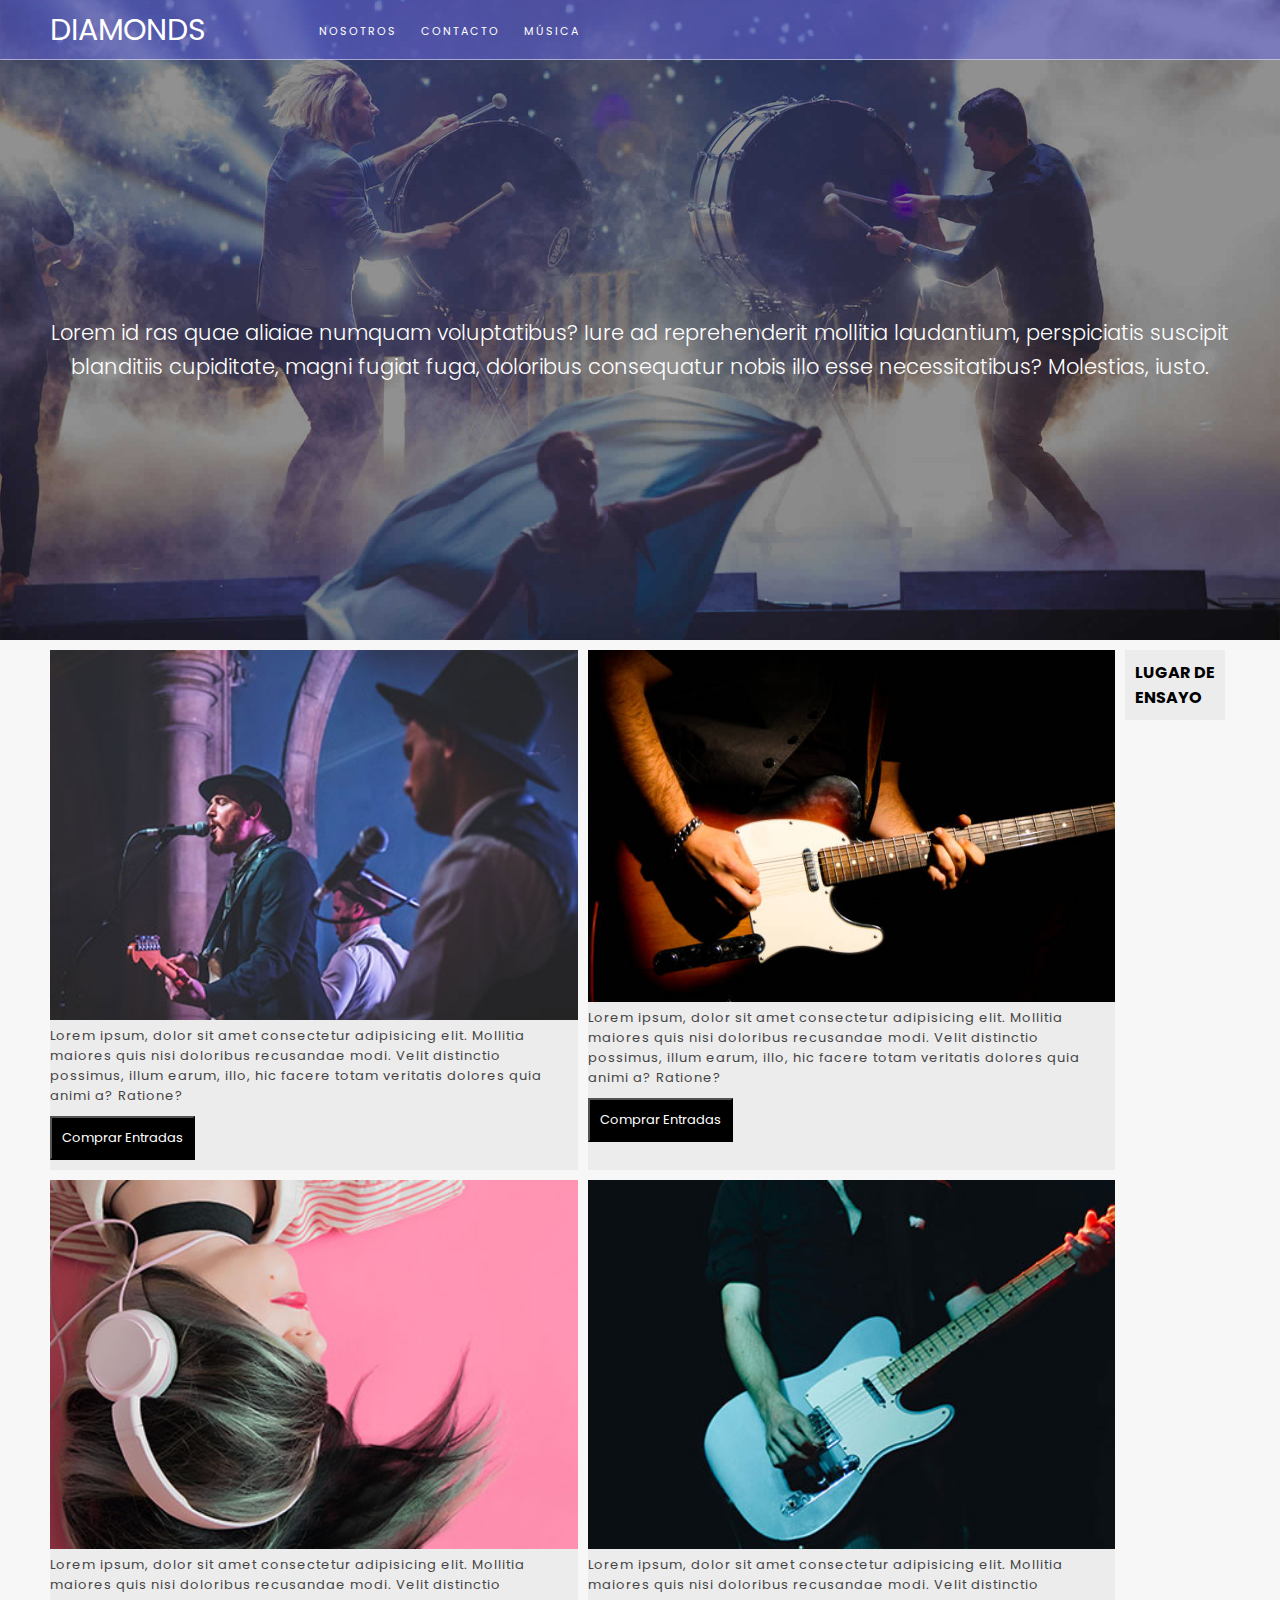
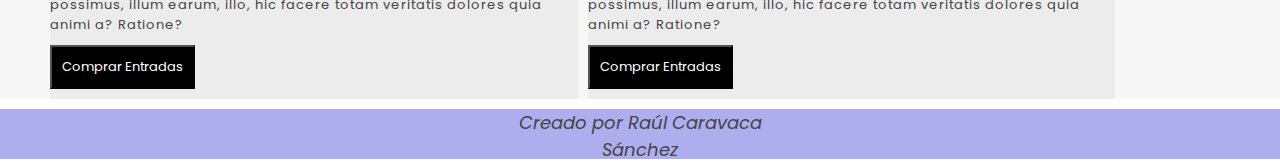
==== index.html @ 2030dcec "Add files via upload" ====
<!DOCTYPE html>
<html lang="es">
<head>
    <meta charset="UTF-8">
    <meta http-equiv="X-UA-Compatible" content="IE=edge">
    <meta name="viewport" content="width=device-width, initial-scale=1.0">
    <title>Diamonds</title>
    <link href="css/estilos.css" rel="stylesheet">
    <link href="multimedia/images/favicon.png" rel="icon" type="image/png">
    <link rel="stylesheet" href="https://use.fontawesome.com/releases/v5.8.1/css/all.css" integrity="sha384-50oBUHEmvpQ+1lW4y57PTFmhCaXp0ML5d60M1M7uH2+nqUivzIebhndOJK28anvf" crossorigin="anonymous">
</head>
<body>
    <div class="padre">
        <header class="header">
            <div class="menu margen-interno">
                <div class="logo">
                    <a href="./index.html">DIAMONDS</a>
                </div>
                <div class="nav">
                    <a href="./about_us/about_us.html"><i class="fa fa-user"></i><span class="off">Nosotros</span></a>
                    <a href="./unete/unete.html"><i class="fa fa-phone"></i><span class="off">Contacto</span></a>
                    <a href="./nuestra_musica/nuestra_musica.html"><i class="fa fa-music"></i><span class="off">Música</span></a>
                </div>
                <div class="social">
                    <a href="https://www.iesjuanbosco.es/"><i class="fab fa-instagram"></i></a>
                    <a href="https://www.iesjuanbosco.es/"><i class="fab fa-twitter"></i></a>
                </div>
            </div>
            <div class="texto-principal margen-interno">
                <h1>Lorem id ras quae aliaiae numquam voluptatibus? Iure ad reprehenderit mollitia laudantium, perspiciatis suscipit blanditiis cupiditate, magni fugiat fuga, doloribus consequatur nobis illo esse necessitatibus? Molestias, iusto.</h1>
            </div>
        </header>
        <section class="section margen-interno">
            <div class="articulos">
                <article class="article">
                    <img src="multimedia/images/gallery4.jpg" alt="grupo">
                    <p>Lorem ipsum, dolor sit amet consectetur adipisicing elit. Mollitia maiores quis nisi doloribus recusandae modi. Velit distinctio possimus, illum earum, illo, hic facere totam veritatis dolores quia animi a? Ratione?</p>
                    <button  onclick="alert('Entradas no disponibles en este momento')">Comprar Entradas</button>
                </article>
                <article class="article">
                    <img src="multimedia/images/descarga.jpg" alt="grupo">
                    <p>Lorem ipsum, dolor sit amet consectetur adipisicing elit. Mollitia maiores quis nisi doloribus recusandae modi. Velit distinctio possimus, illum earum, illo, hic facere totam veritatis dolores quia animi a? Ratione?</p>
                    <button  onclick="alert('Entradas no disponibles en este momento')">Comprar Entradas</button>
                </article>
                <article class="article">
                    <img src="multimedia/images/gallery2.jpg" alt="grupo">
                    <p>Lorem ipsum, dolor sit amet consectetur adipisicing elit. Mollitia maiores quis nisi doloribus recusandae modi. Velit distinctio possimus, illum earum, illo, hic facere totam veritatis dolores quia animi a? Ratione?</p>
                    <button  onclick="alert('Entradas no disponibles en este momento')">Comprar Entradas</button>
                </article>
                <article class="article">
                    <img src="multimedia/images/gallery3.jpg" alt="grupo">
                    <p>Lorem ipsum, dolor sit amet consectetur adipisicing elit. Mollitia maiores quis nisi doloribus recusandae modi. Velit distinctio possimus, illum earum, illo, hic facere totam veritatis dolores quia animi a? Ratione?</p>
                    <button  onclick="alert('Entradas no disponibles en este momento')">Comprar Entradas</button>
                </article>
            </div>
            <aside class="aside">
                <h4>Lugar de Ensayo</h4>
                <div class="mapa" style="width: 100%"><iframe width="100" height="600" frameborder="0" scrolling="no" marginheight="0" marginwidth="0" src="https://maps.google.com/maps?width=100%25&amp;height=600&amp;hl=es&amp;q=Santiago%20Bernabeu+(Lugar%20de%20Ensayos)&amp;t=&amp;z=14&amp;ie=UTF8&amp;iwloc=B&amp;output=embed"><a href="https://www.gps.ie/car-satnav-gps/">Car GPS</a></iframe></div>
            </aside>
        </section>
        <footer class="footer margen-interno">
            <div class="pie">
                <address>Creado por Raúl Caravaca Sánchez</address>
            </div>
        </footer>
    </div>      
</body>
</html>
---- css/estilos.css ----
@import url('https://fonts.googleapis.com/css?family=Poppins:100,100i,40,200i,300,300i,400,400i,500,500i,600,600i,700,700i,800,800i,900,900i');

*{
	margin: 0;
	padding: 0;
	box-sizing: border-box;
	font-family: 'Poppins', sans-serif;
}
a{
	text-decoration: none;
}
.padre{
	display: flex;
	flex-flow: column nowrap;
}
.margen-interno{
	padding: 0 50px;
}
.header {
	background: url("../multimedia/images/banner2.jpg");
	background-position: center;
	background-attachment: contain;
	background-size: cover;
	display: flex;
	flex-flow: column nowrap;
}
.menu{
	background:  rgba(105, 105, 226, 0.541);
	display: flex;
	flex-flow: row nowrap;
	height: 60px;
	align-items: center;
	border-bottom: 1px solid rgba(255, 255, 255, .5);
}
.logo{
	flex:1 1 auto;
}
.logo a {
	color: white;
	font-size: 30px;
	
}
.logo a:hover {
	color: #343434;
	
}
.nav{
	
	flex:5 1 auto;
}
.nav a{
	color: white;
	font-size: 11px;
	text-transform: uppercase;
	padding: 0 10px;
	letter-spacing: 2px;
}
.nav a:hover {
	color: #343434;
}
.social{
	display: flex;
	flex:1 1 auto;
}
.social a{
	font-size: 18px;
	color: white;
	padding: 0 5px;
}
.social a:hover {
	color: #343434;
	
}
.texto-principal{
	height: 580px;
	display: flex;
	align-items: center;
}
h1{
	color: white;
	font-weight: 300;
	text-align: center;
	line-height: 1.6;
	font-size: 21px;
}
.section {
	background: #f7f7f7;
	display: flex;
}
.articulos{
	background: #f7f7f7;
	flex:2 1 auto;
	display: flex;
	flex-flow: row wrap;

}
.article{
	flex:1 1 45%;
	color: #444;
	font-size: 13px;
	letter-spacing: 1px;
	margin: 10px 10px 0 0px;
	background: #ececec;
}
.article img{
	width: 100%;
}
.article button{
	color: white;
	font-size: 13px;
	padding: 10px;
	background: black;
	margin: 10px 0;
	display: inline-block;
}
.article button:hover{
	background: #546cc3;
}
.aside{
	flex:1 1 30%;
	margin: 10px 5px 10px 0;
}
h4{
	text-transform: uppercase;
	color: black;
	background: #ececec;
	padding: 10px;
}
.mapa{
	width: 100%;
}
.footer {
	background:  rgba(105, 105, 226, 0.541);
	color: #444;
	display: flex;
	justify-content:center ;
	margin-top: 10px;
	height: 50px;
	flex-flow: row nowrap;
}
.pie{
	width: 300px;
	text-align: center;
	font-size: 18px;
	align-items: center;
}
@media all and (max-width: 1120px){
	.section{
		flex-direction: column;
	}
	.menu{
		flex-direction: column;
		height: auto;
	}
	.aside{
		display: flex;
		justify-content: center;
	}
	h1{
		font-size: 15px;
	}
	.texto-principal{
		height: 450px;
	}
}
@media all and (max-width: 762px){
	.articulos{
		flex-direction: column;
	}
	h1{
		font-size: 15px;
	}
	
}
@media all and (max-width: 650px){
	.off{
		display: none;
	}
	.nav a{
		font-size: 25px;
	}
}
@media all and (max-width: 400px){
	.aside{
		flex-direction: column;
	}
}
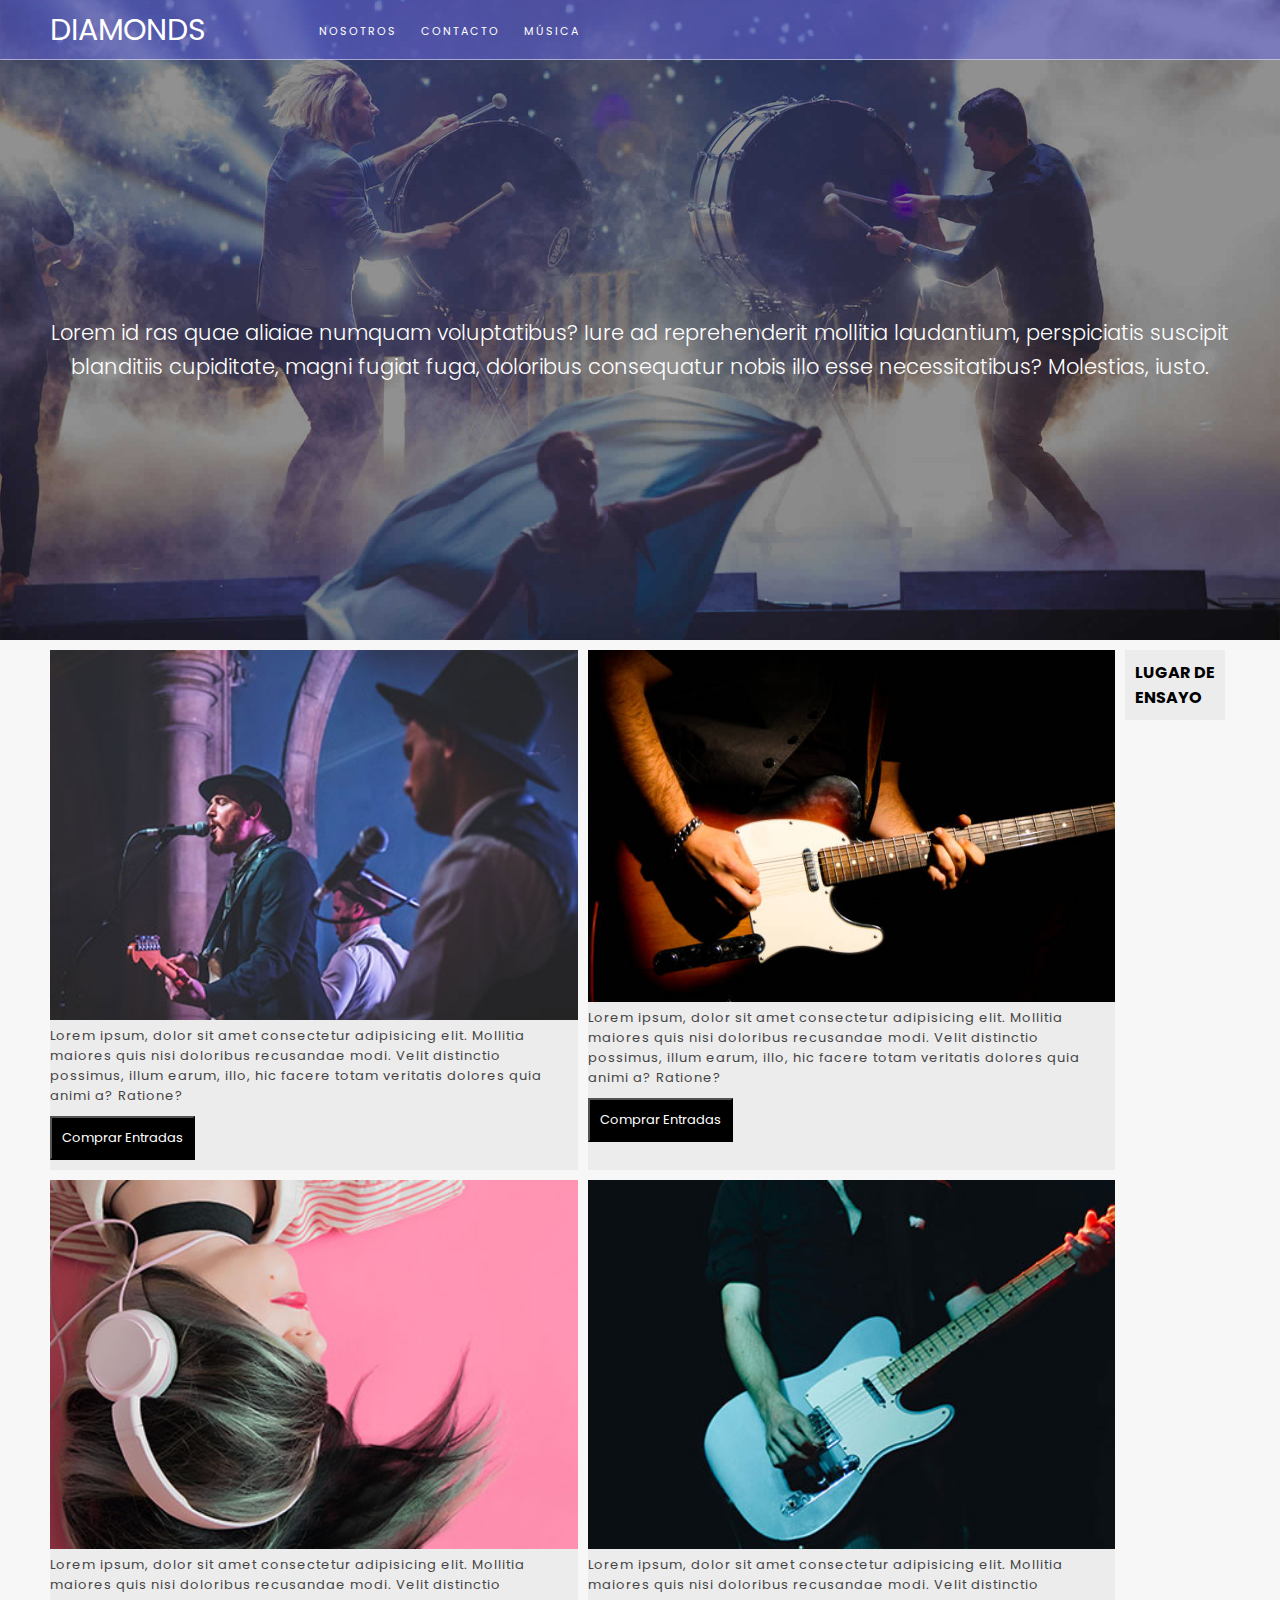
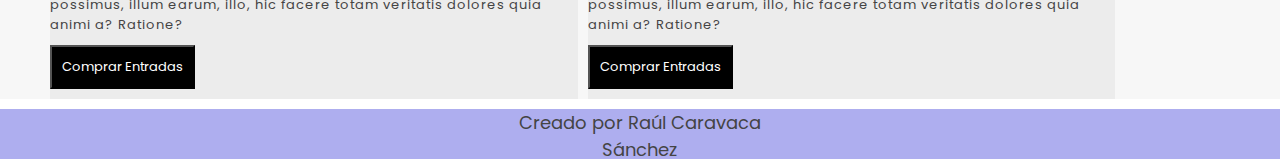
==== commit 48a22854: "Update index.html" ====
--- a/index.html
+++ b/index.html
@@ -4,6 +4,9 @@
     <meta charset="UTF-8">
     <meta http-equiv="X-UA-Compatible" content="IE=edge">
     <meta name="viewport" content="width=device-width, initial-scale=1.0">
+    <meta name"Title" content="Diamonds"/>
+    <meta name="copyright" content="Raúl Caravaca Sánchez"/>
+    <meta name="author" content="Raúl Caravaca Sánchez"/>
     <title>Diamonds</title>
     <link href="css/estilos.css" rel="stylesheet">
     <link href="multimedia/images/favicon.png" rel="icon" type="image/png">
@@ -60,9 +63,9 @@
         </section>
         <footer class="footer margen-interno">
             <div class="pie">
-                <address>Creado por Raúl Caravaca Sánchez</address>
+                <p>Creado por Raúl Caravaca Sánchez</p>
             </div>
         </footer>
     </div>      
 </body>
-</html>+</html>
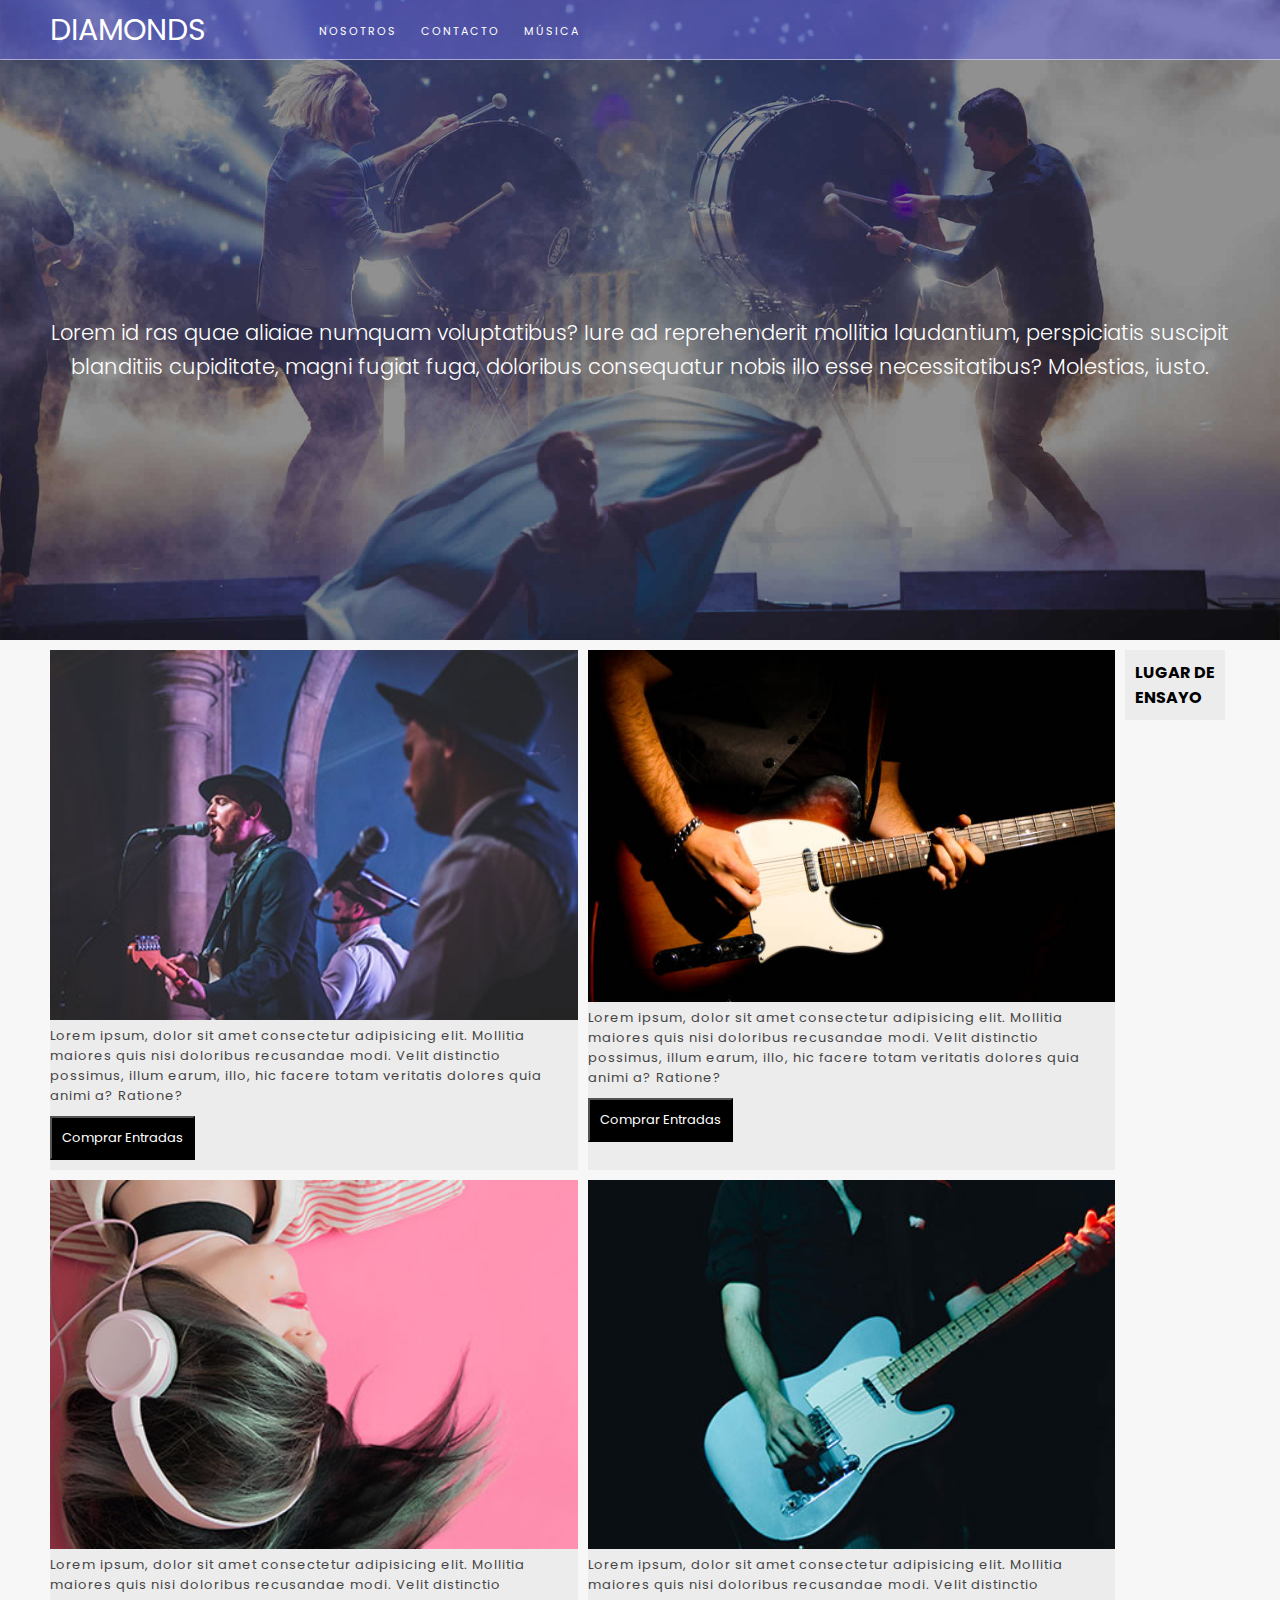
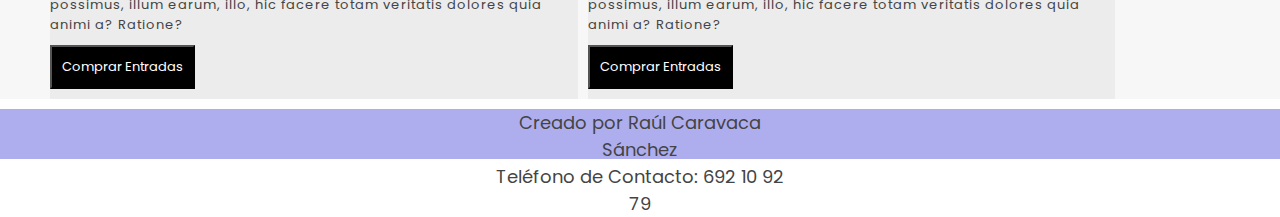
==== commit 10f8eaf3: "Update index.html" ====
--- a/index.html
+++ b/index.html
@@ -64,6 +64,7 @@
         <footer class="footer margen-interno">
             <div class="pie">
                 <p>Creado por Raúl Caravaca Sánchez</p>
+                <p>Teléfono de Contacto: 692 10 92 79</p>
             </div>
         </footer>
     </div>      
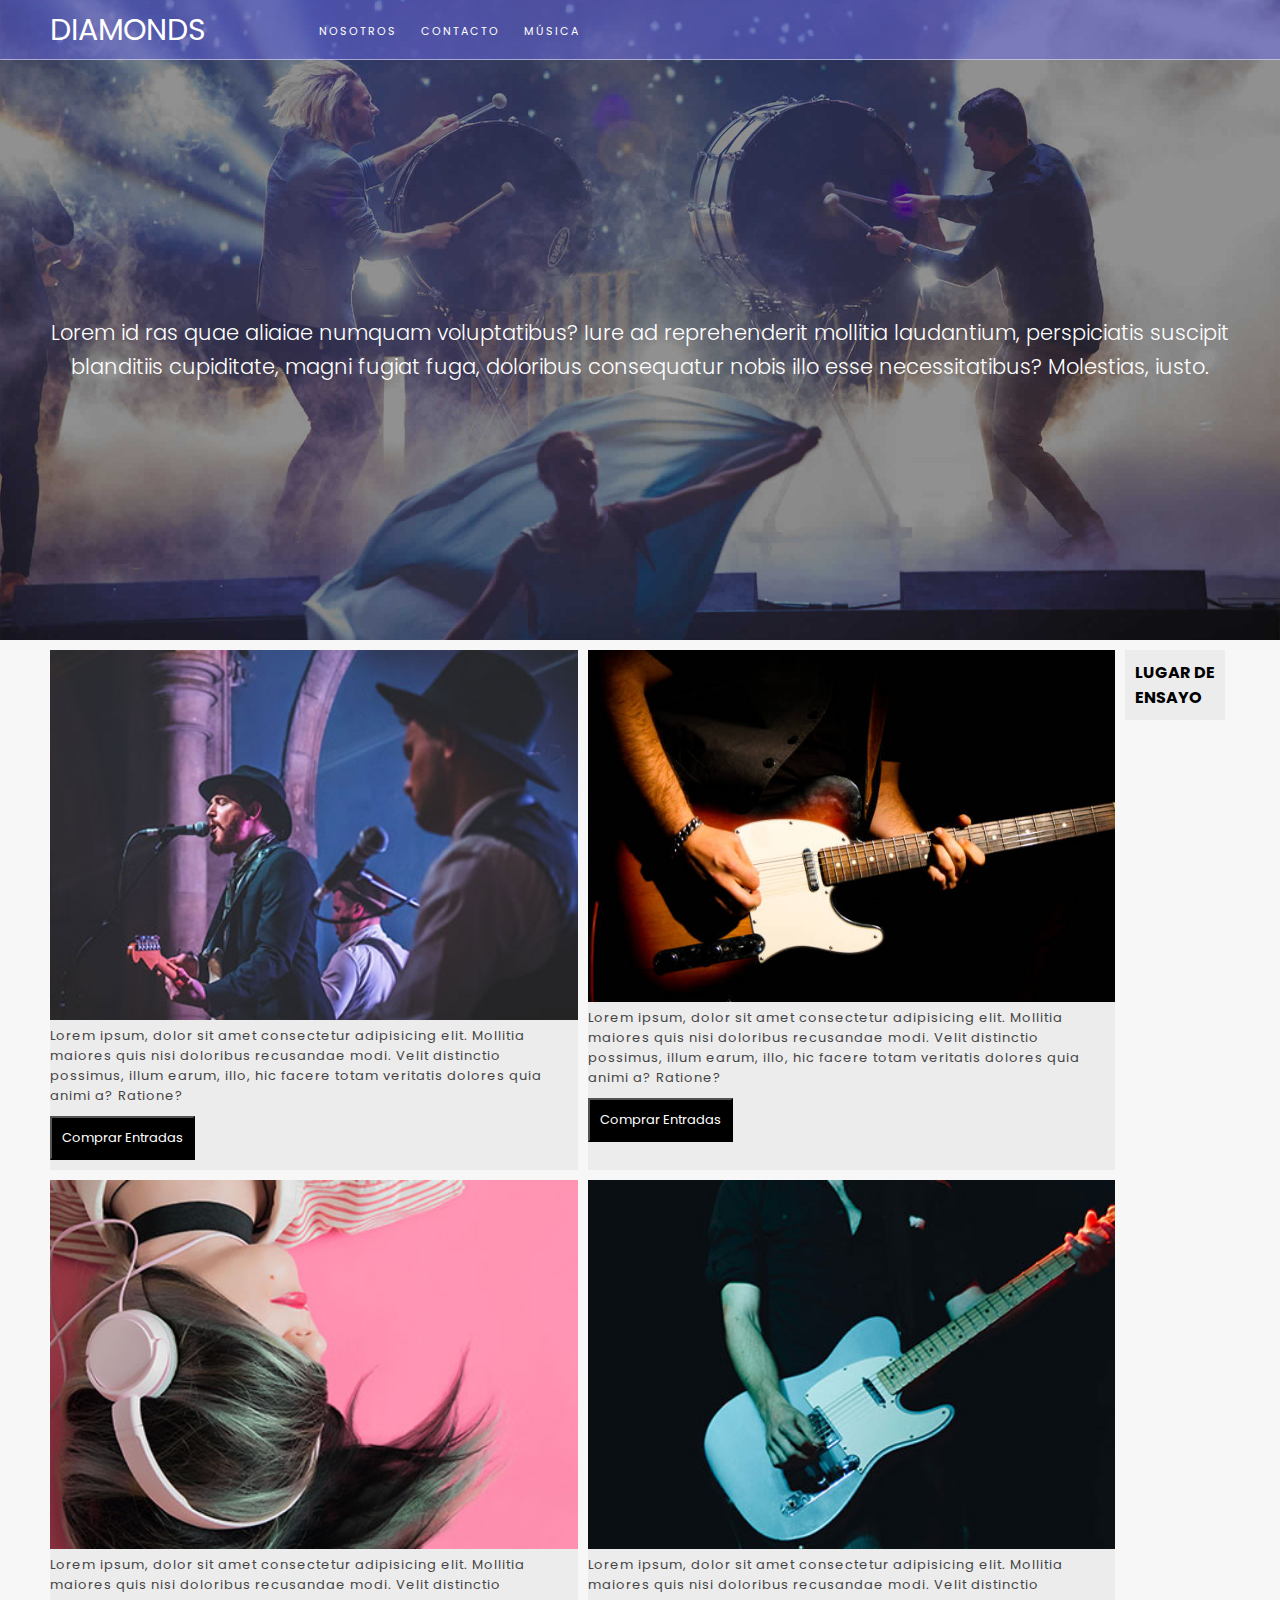
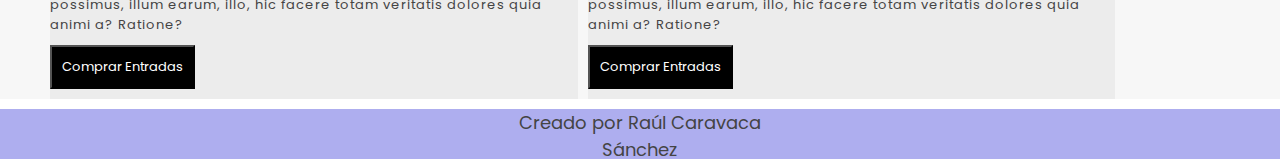
==== commit 340c43af: "Update index.html" ====
--- a/index.html
+++ b/index.html
@@ -64,7 +64,6 @@
         <footer class="footer margen-interno">
             <div class="pie">
                 <p>Creado por Raúl Caravaca Sánchez</p>
-                <p>Teléfono de Contacto: 692 10 92 79</p>
             </div>
         </footer>
     </div>      
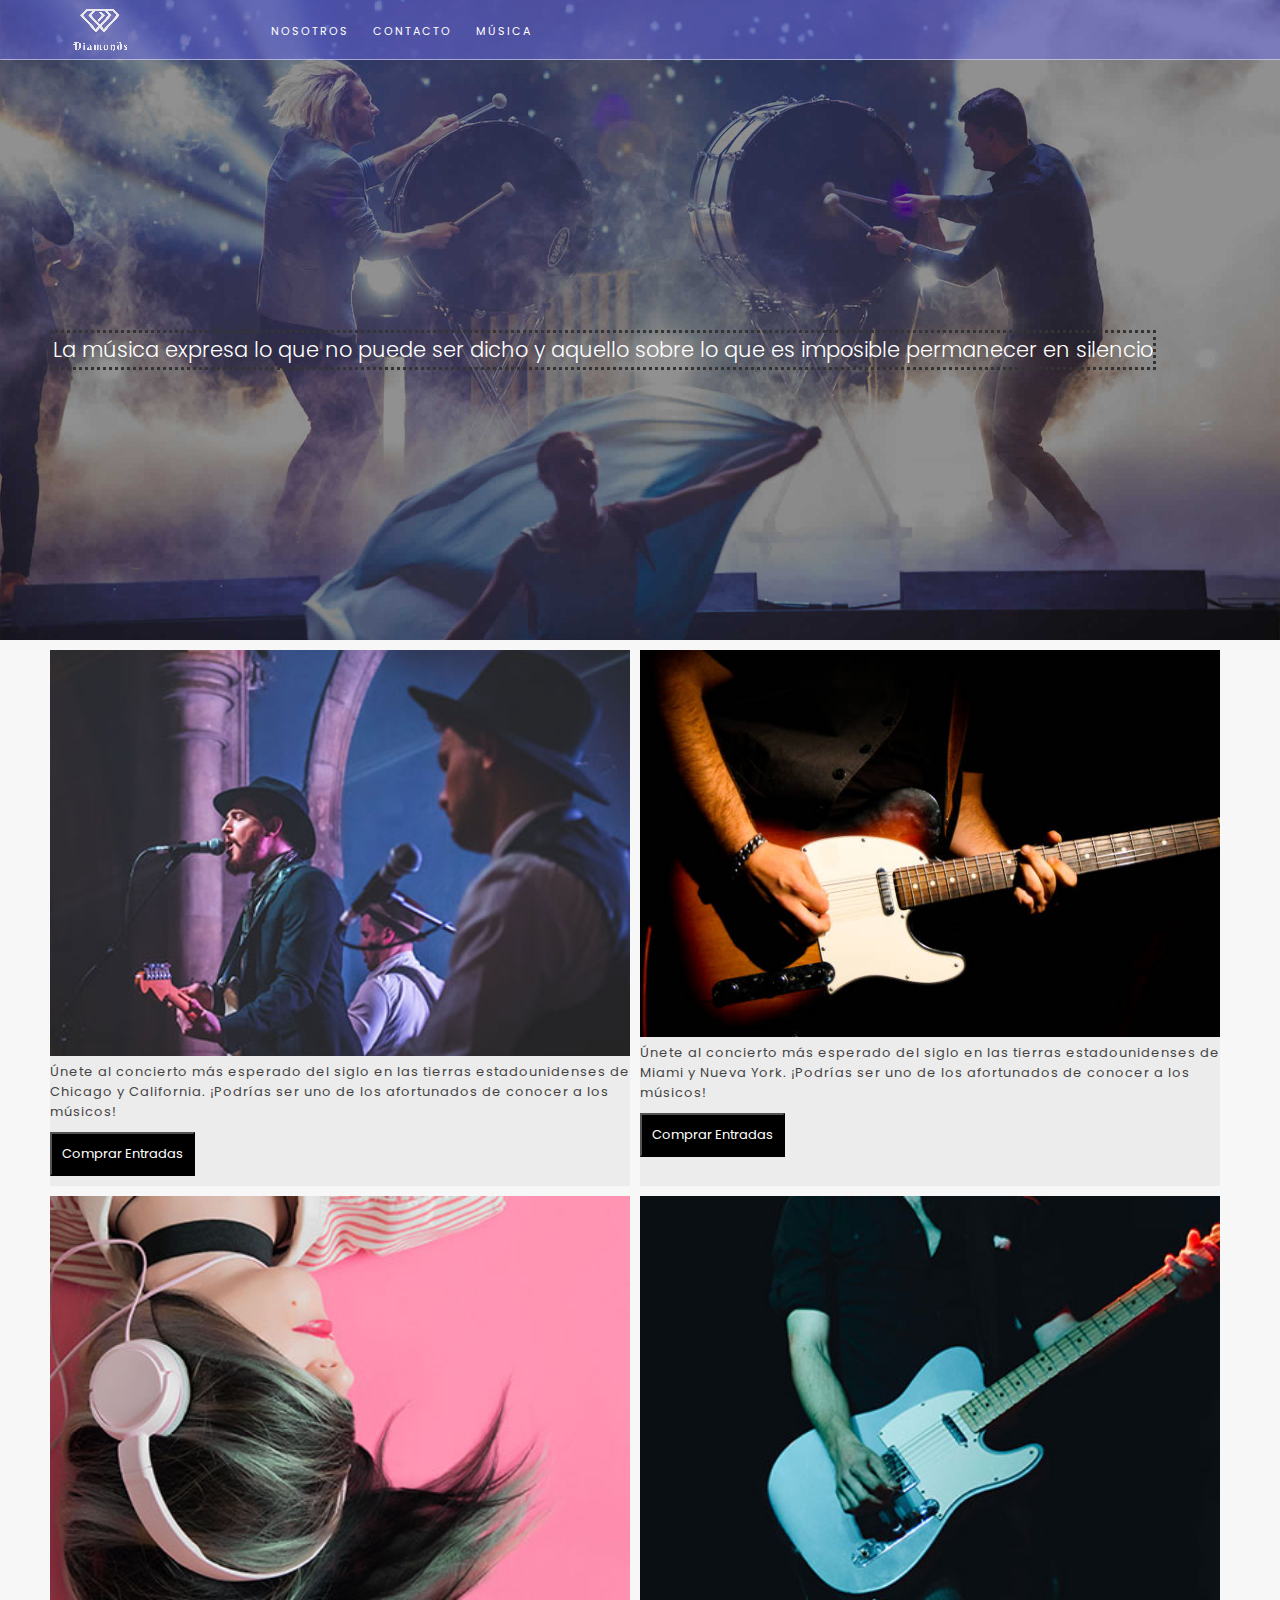
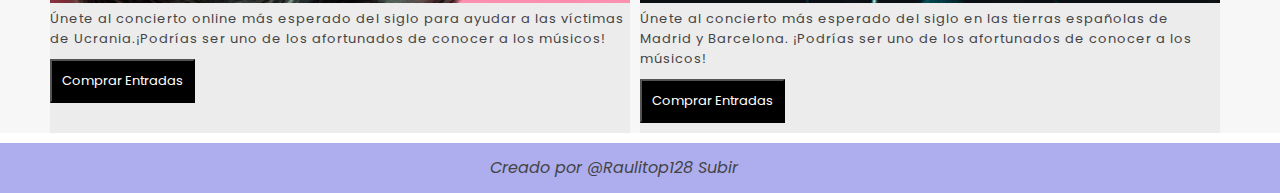
==== commit c6b7f03b: "Add files via upload" ====
--- a/index.html
+++ b/index.html
@@ -4,12 +4,12 @@
     <meta charset="UTF-8">
     <meta http-equiv="X-UA-Compatible" content="IE=edge">
     <meta name="viewport" content="width=device-width, initial-scale=1.0">
-    <meta name"Title" content="Diamonds"/>
+    <meta name="Title" content="Diamonds"/>
     <meta name="copyright" content="Raúl Caravaca Sánchez"/>
     <meta name="author" content="Raúl Caravaca Sánchez"/>
     <title>Diamonds</title>
     <link href="css/estilos.css" rel="stylesheet">
-    <link href="multimedia/images/favicon.png" rel="icon" type="image/png">
+    <link href="images/favicon.png" rel="icon" type="image/png">
     <link rel="stylesheet" href="https://use.fontawesome.com/releases/v5.8.1/css/all.css" integrity="sha384-50oBUHEmvpQ+1lW4y57PTFmhCaXp0ML5d60M1M7uH2+nqUivzIebhndOJK28anvf" crossorigin="anonymous">
 </head>
 <body>
@@ -17,12 +17,12 @@
         <header class="header">
             <div class="menu margen-interno">
                 <div class="logo">
-                    <a href="./index.html">DIAMONDS</a>
+                    <a href="index.html"><img src="images/logo_transparent_ccexpress.png" alt="logo"></a>
                 </div>
                 <div class="nav">
-                    <a href="./about_us/about_us.html"><i class="fa fa-user"></i><span class="off">Nosotros</span></a>
-                    <a href="./unete/unete.html"><i class="fa fa-phone"></i><span class="off">Contacto</span></a>
-                    <a href="./nuestra_musica/nuestra_musica.html"><i class="fa fa-music"></i><span class="off">Música</span></a>
+                    <a href="portfolio/about_us.html"><i class="fa fa-user"></i><span class="off">Nosotros</span></a>
+                    <a href="portfolio/unete.html"><i class="fa fa-phone"></i><span class="off">Contacto</span></a>
+                    <a href="portfolio/nuestra_musica.html"><i class="fa fa-music"></i><span class="off">Música</span></a>
                 </div>
                 <div class="social">
                     <a href="https://www.iesjuanbosco.es/"><i class="fab fa-instagram"></i></a>
@@ -30,42 +30,38 @@
                 </div>
             </div>
             <div class="texto-principal margen-interno">
-                <h1>Lorem id ras quae aliaiae numquam voluptatibus? Iure ad reprehenderit mollitia laudantium, perspiciatis suscipit blanditiis cupiditate, magni fugiat fuga, doloribus consequatur nobis illo esse necessitatibus? Molestias, iusto.</h1>
+                <blockquote><h1>La música expresa lo que no puede ser dicho y aquello sobre lo que es imposible permanecer en silencio</h1></blockquote>
             </div>
         </header>
         <section class="section margen-interno">
             <div class="articulos">
                 <article class="article">
-                    <img src="multimedia/images/gallery4.jpg" alt="grupo">
-                    <p>Lorem ipsum, dolor sit amet consectetur adipisicing elit. Mollitia maiores quis nisi doloribus recusandae modi. Velit distinctio possimus, illum earum, illo, hic facere totam veritatis dolores quia animi a? Ratione?</p>
+                    <img src="images/gallery4.jpg" alt="grupo">
+                    <p>Únete al concierto más esperado del siglo en las tierras estadounidenses de Chicago y California. ¡Podrías ser uno de los afortunados de conocer a los músicos!</p>
                     <button  onclick="alert('Entradas no disponibles en este momento')">Comprar Entradas</button>
                 </article>
                 <article class="article">
-                    <img src="multimedia/images/descarga.jpg" alt="grupo">
-                    <p>Lorem ipsum, dolor sit amet consectetur adipisicing elit. Mollitia maiores quis nisi doloribus recusandae modi. Velit distinctio possimus, illum earum, illo, hic facere totam veritatis dolores quia animi a? Ratione?</p>
+                    <img src="images/descarga.jpg" alt="grupo">
+                    <p>Únete al concierto más esperado del siglo en las tierras estadounidenses de Miami y Nueva York. ¡Podrías ser uno de los afortunados de conocer a los músicos!</p>
                     <button  onclick="alert('Entradas no disponibles en este momento')">Comprar Entradas</button>
                 </article>
                 <article class="article">
-                    <img src="multimedia/images/gallery2.jpg" alt="grupo">
-                    <p>Lorem ipsum, dolor sit amet consectetur adipisicing elit. Mollitia maiores quis nisi doloribus recusandae modi. Velit distinctio possimus, illum earum, illo, hic facere totam veritatis dolores quia animi a? Ratione?</p>
+                    <img src="images/gallery2.jpg" alt="grupo">
+                    <p>Únete al concierto online más esperado del siglo para ayudar a las víctimas de Ucrania.¡Podrías ser uno de los afortunados de conocer a los músicos!</p>
                     <button  onclick="alert('Entradas no disponibles en este momento')">Comprar Entradas</button>
                 </article>
                 <article class="article">
-                    <img src="multimedia/images/gallery3.jpg" alt="grupo">
-                    <p>Lorem ipsum, dolor sit amet consectetur adipisicing elit. Mollitia maiores quis nisi doloribus recusandae modi. Velit distinctio possimus, illum earum, illo, hic facere totam veritatis dolores quia animi a? Ratione?</p>
+                    <img src="images/gallery3.jpg" alt="grupo">
+                    <p>Únete al concierto más esperado del siglo en las tierras españolas de Madrid y Barcelona. ¡Podrías ser uno de los afortunados de conocer a los músicos!</p>
                     <button  onclick="alert('Entradas no disponibles en este momento')">Comprar Entradas</button>
                 </article>
             </div>
-            <aside class="aside">
-                <h4>Lugar de Ensayo</h4>
-                <div class="mapa" style="width: 100%"><iframe width="100" height="600" frameborder="0" scrolling="no" marginheight="0" marginwidth="0" src="https://maps.google.com/maps?width=100%25&amp;height=600&amp;hl=es&amp;q=Santiago%20Bernabeu+(Lugar%20de%20Ensayos)&amp;t=&amp;z=14&amp;ie=UTF8&amp;iwloc=B&amp;output=embed"><a href="https://www.gps.ie/car-satnav-gps/">Car GPS</a></iframe></div>
-            </aside>
         </section>
         <footer class="footer margen-interno">
             <div class="pie">
-                <p>Creado por Raúl Caravaca Sánchez</p>
+                <address>Creado por @Raulitop128 <a href="#" onclick="window.scrollTo(0,0)">  Subir</a></address>
             </div>
         </footer>
     </div>      
 </body>
-</html>
+</html>--- a/css/estilos.css
+++ b/css/estilos.css
@@ -17,9 +17,8 @@
 	padding: 0 50px;
 }
 .header {
-	background: url("../multimedia/images/banner2.jpg");
+	background: url("../images/banner2.jpg");
 	background-position: center;
-	background-attachment: contain;
 	background-size: cover;
 	display: flex;
 	flex-flow: column nowrap;
@@ -35,14 +34,14 @@
 .logo{
 	flex:1 1 auto;
 }
-.logo a {
+.logo img {
 	color: white;
 	font-size: 30px;
-	
-}
-.logo a:hover {
-	color: #343434;
-	
+	margin-top: 15px;
+	
+}
+.logo img:hover{
+	filter: brightness(200%);
 }
 .nav{
 	
@@ -75,6 +74,10 @@
 	height: 580px;
 	display: flex;
 	align-items: center;
+}
+blockquote{
+	border: dotted;
+	color: #343434
 }
 h1{
 	color: white;
@@ -104,6 +107,11 @@
 }
 .article img{
 	width: 100%;
+	
+}
+.article img:hover{
+	filter: grayscale(80%);
+	transition:all .5s ease-in-out;
 }
 .article button{
 	color: white;
@@ -126,8 +134,10 @@
 	background: #ececec;
 	padding: 10px;
 }
-.mapa{
+.mapa iframe{
 	width: 100%;
+	background-position: center;
+	background-size: cover;
 }
 .footer {
 	background:  rgba(105, 105, 226, 0.541);
@@ -140,9 +150,16 @@
 }
 .pie{
 	width: 300px;
-	text-align: center;
-	font-size: 18px;
+	display: flex;
+	flex-flow: row nowrap;
 	align-items: center;
+}
+.pie address a{
+	text-decoration: none;
+	color: #444;
+}
+.pie address a:hover{
+	color: white
 }
 @media all and (max-width: 1120px){
 	.section{
@@ -170,6 +187,9 @@
 	h1{
 		font-size: 15px;
 	}
+	.social{
+		margin-top: 10px;
+	}
 	
 }
 @media all and (max-width: 650px){
@@ -179,9 +199,13 @@
 	.nav a{
 		font-size: 25px;
 	}
+	.social{
+		margin-top: 10px;
+	}
 }
 @media all and (max-width: 400px){
 	.aside{
 		flex-direction: column;
 	}
-}
+	
+}
